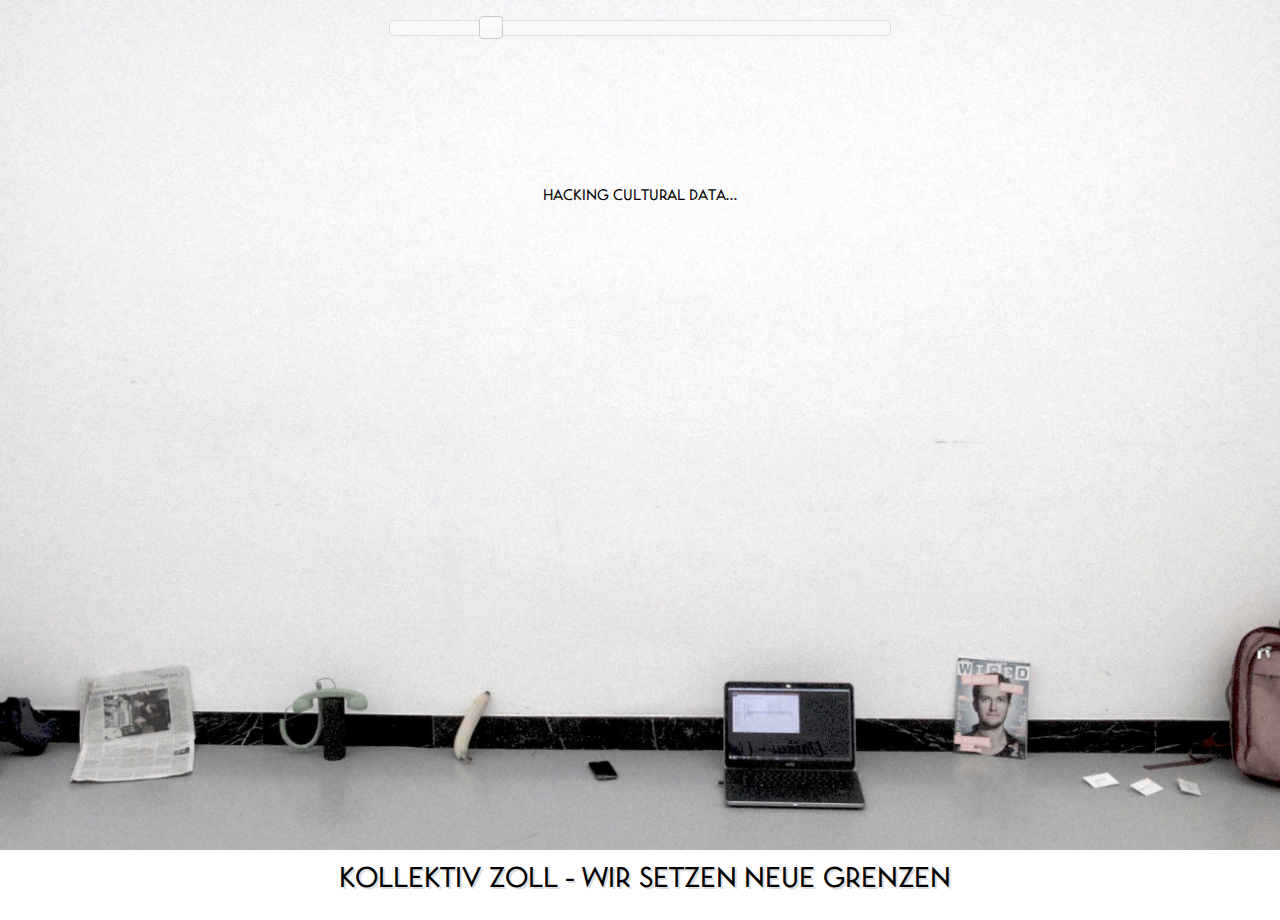
==== index.html @ 89f2d46f "changed image and added some props to CSS" ====
<!DOCTYPE HTML>
<html>
  <head>
    <style>
    	@font-face {
			font-family: zoll;
			src: url(station.ttf);
		}
    	
		* {
			font-family:zoll;
		}
		html, body
    {
        height: 100%;
    }
		body {
			margin: 0px;
			padding: 0px;
			background-image:url('images_done/wall_crop.jpg');
			background-size:cover;
			background-repeat:no-repeat;
			overflow:hidden;
			background-position: bottom;
		}
		
		#slider {
			width:500px;
			margin:0px auto;
			margin-top:20px;
		}
		
		#pattern {
			z-index:1;
			position:absolute;
			left:0px;
			top:0px;
		}
		
		#bgCanvas {
			z-index:2;
			position:absolute;
			left:0px;
			top:0px;
			box-shadow: 5px 5px 10px #888888;
		}
		
		#fgCanvas {
			z-index:3;
			position:absolute;
			left:0px;
			top:0px;
		}
		
		#fgCanvas2 {
			z-index:4;
			position:absolute;
			left:0px;
			top:0px;
		}
		
		#canvaswrapper {
			position:relative;
		}
		
		canvas {
			left: 50% !important;
			margin-left: -250px;
			margin-top: 50px;
			display:none;
		}
		
		.playButtonRiver{
			position:absolute;
			bottom: 5%;
			right:13%;
			width: 70px;
			height: 550px;

		}
		
		.playButtonMouse{
			position:absolute;
			bottom: 5%;
			right:29%;
			width: 70px;
			height: 550px;

		}
		
		.playButtonMic{
			position:absolute;
			bottom: 5%;
			right:41%;
			width: 70px;
			height: 550px;

		}
		
		.playButtonMoldau{
			position:absolute;
			bottom: 5%;
			right:65%;
			width: 70px;
			height: 550px;

		}
		
		.playButtonBirds{
			position:absolute;
			bottom: 5%;
			right:75%;
			width: 70px;
			height: 550px;
		}
		
		.footer {
			position:absolute;
			text-align:center;
			bottom:0px;
			width:100%;
			text-shadow: 2px 2px #ddd;
			background-color:white;
			padding:5px;
			padding-top:10px;
			z-index:10;
			font-size:30px;
		}
		
		#loading {
		  margin:0px auto;
		  text-align:center;
		  margin-top:150px;
		}
		
		
	
    </style>
    
	<link rel="stylesheet" href="js/jquery-ui-1.11.3.custom/jquery-ui.min.css">
  </head>
  <body>
  <div id="canvasWrapper">
	  <canvas id="pattern" class="canvas" width="500px" height="380px"></canvas>
  	<canvas id="bgCanvas" class="canvas" width="500px" height="380px"></canvas>
    <canvas id="fgCanvas" class="canvas" width="500px" height="380px"></canvas>
    <canvas id="fgCanvas2" class="canvas" width="500px" height="380px"></canvas>
  </div>
	<div id="slider"></div>
  
  <p id="loading">Loading...</p>
  
  <div class="playButtonRiver"></div>
  <div class="playButtonMouse"></div>
  <div class="playButtonMic"></div>
  <div class="playButtonMoldau"></div>
  <div class="playButtonBirds"></div>
  <div class="footer">Kollektiv Zoll - Wir setzen neue Grenzen</div>
  
  <div class="view" style="display:none;">
      <canvas id="waveform" height="100" width="960"></canvas>
  </div>
    <script type="text/javascript" src="js/jquery-ui-1.11.3.custom/external/jquery/jquery.js"></script>
    <script type="text/javascript" src="js/jquery-ui-1.11.3.custom/jquery-ui.min.js"></script>
        
	<script type="text/javascript" src="js/jquery-ui-1.11.3.custom/external/jquery/jquery.js"></script>
    <script type="text/javascript" src="js/jquery-ui-1.11.3.custom/jquery-ui.min.js"></script>
    
    <script src="infusion/js/Fluid.js"></script>
    <script src="infusion/js/FluidIoC.js"></script>
    <script src="infusion/js/DataBinding.js"></script>
    
	<script src="flock/flocking-core.js"></script>
	<script src="flock/flocking-scheduler.js"></script>
	<script src="flock/flocking-buffers.js"></script>
	<script src="flock/flocking-audiofile.js"></script>
	<script src="flock/flocking-audiofile-compatibility.js"></script>
	<script src="flock/flocking-webaudio.js"></script>
	<script src="flock/flocking-parser.js"></script>
	<script src="flock/flocking-ugens.js"></script>
	<script src="flock/flocking-gfx.js"></script>
	<script src="flock/flocking-ugens-browser.js"></script>
    
    <script type="text/javascript" src="imageLoader.js"></script>
    <script type="text/javascript" src="synthdef.js"></script>
    <script type="text/javascript" src="audioControll.js"></script>
	
    <script type="text/javascript">
	

		$(function() {	
		  
		  
      $('#loading').html('Hacking Cultural Data...');
      
			drawPattern();
			
      window.setTimeout(function(){
                $('#loading').html('Hacking Cultural Data...');
          		  drawImageToCanvas('fgCanvas','images_done/CH-NB/CH-NB_-_Zuerich,_Bahnhofstrasse_und_Rennweg_-_Eduard_Spelterini_-_EAD-WEHR-32023-A.tif.jpg.png',1,false);
          		  drawImageToCanvas('fgCanvas2','images_done/CH-NB/CH-NB_-_Zuerich,_Bahnhofstrasse_und_Rennweg_-_Eduard_Spelterini_-_EAD-WEHR-32023-A.tif.jpg_Floated_Layer.png',0.8,true);
      }, 500);
      
			$("#slider").slider({
			  max: 1,
			  step: 0.01,
			  value: 0.2
			});
			animate();
			
			playButtonView = demo.toggleButtonView(synthriver, ".playButtonRiver");
      playButtonView = demo.toggleButtonView(synthmouse, ".playButtonMouse");
      playButtonView = demo.toggleButtonView(synthmic, ".playButtonMic");
      playButtonView = demo.toggleButtonView(synthmoldau, ".playButtonMoldau");
      playButtonView = demo.toggleButtonView(synthbirds, ".playButtonBirds");
			
      window.setTimeout(function(){
        $('#loading').html('Systhesizing Moldau...');
			  synthmoldau.play();
      }, 1500);
		  });
		  
		  $( "#slider" ).on( "slide", function( event, ui ) {
		  	var value = 1 - $( "#slider" ).slider( "values", 0 );
		  	var value2 = $( "#slider" ).slider( "values", 0 );
		  	synthriver.input("player.speed", value2 * 2);
		  	drawImageToCanvas('fgCanvas2','images_done/CH-NB/CH-NB_-_Zuerich,_Bahnhofstrasse_und_Rennweg_-_Eduard_Spelterini_-_EAD-WEHR-32023-A.tif.jpg_Floated_Layer.png', value);
		  });
    </script>
    
    
  </body>
</html>
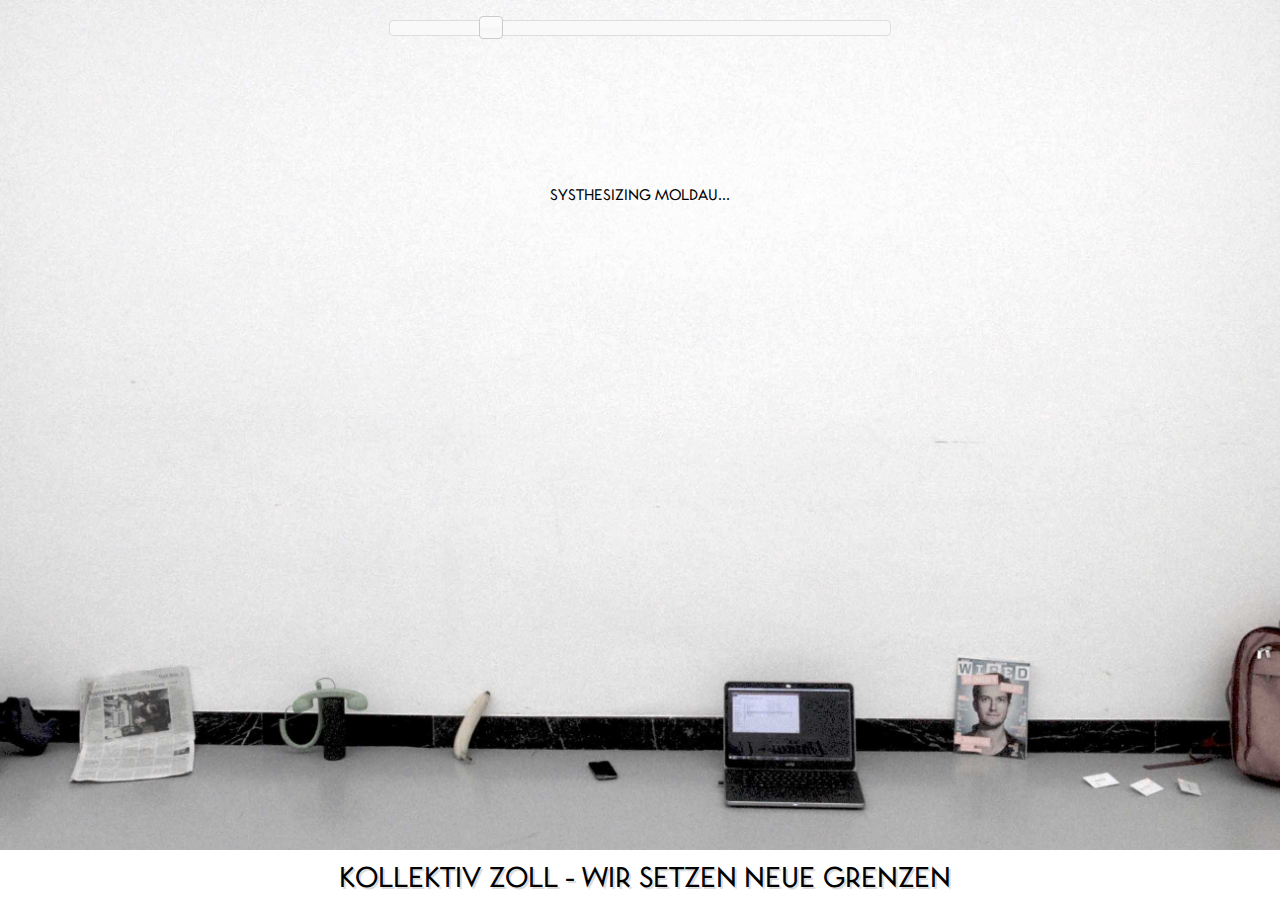
==== commit 1eae8716: "fill bg canvas with filecontent" ====
--- a/index.html
+++ b/index.html
@@ -193,12 +193,13 @@
 		  
       $('#loading').html('Hacking Cultural Data...');
       
-			drawPattern();
 			
       window.setTimeout(function(){
                 $('#loading').html('Hacking Cultural Data...');
           		  drawImageToCanvas('fgCanvas','images_done/CH-NB/CH-NB_-_Zuerich,_Bahnhofstrasse_und_Rennweg_-_Eduard_Spelterini_-_EAD-WEHR-32023-A.tif.jpg.png',1,false);
           		  drawImageToCanvas('fgCanvas2','images_done/CH-NB/CH-NB_-_Zuerich,_Bahnhofstrasse_und_Rennweg_-_Eduard_Spelterini_-_EAD-WEHR-32023-A.tif.jpg_Floated_Layer.png',0.8,true);
+          		  
+			drawPattern();
       }, 500);
       
 			$("#slider").slider({
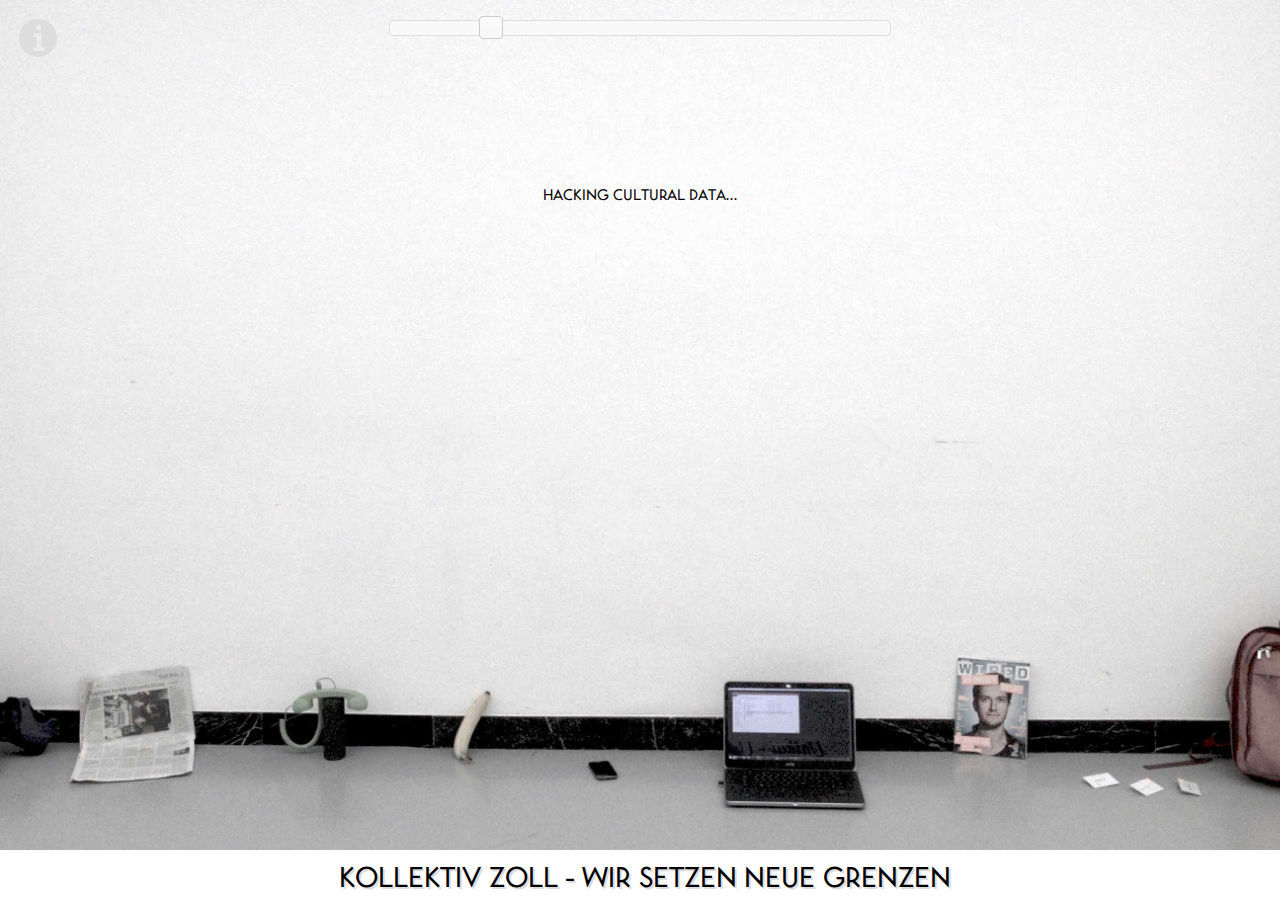
==== commit 4992c868: "added infobox" ====
--- a/index.html
+++ b/index.html
@@ -13,6 +13,7 @@
 		html, body
     {
         height: 100%;
+        margin:0px;
     }
 		body {
 			margin: 0px;
@@ -133,6 +134,25 @@
 		  margin-top:150px;
 		}
 		
+		.infoicon {
+		  position: absolute;
+		  top: 0px;
+		  left: 0px;
+		}
+		
+		#infoWindow {
+		  position:absolute;
+		  width:500px;
+		  z-index:100;
+		  left:50%;
+		  margin-left:-250px;
+		  background-color:white;
+		  padding:20px;
+		  border: 1px solid;
+		  border-radius: 10px;
+		  display:none;
+		  top:40px;
+		}
 		
 	
     </style>
@@ -149,6 +169,18 @@
 	<div id="slider"></div>
   
   <p id="loading">Loading...</p>
+  <svg class="infoicon" width="76px" height="76px">﻿<path fill="#ddd" fill-opacity="1" stroke-width="0.2" stroke-linejoin="round" d="M 38,19C 48.4934,19 57,27.5066 57,38C 57,48.4934 48.4934,57 38,57C 27.5066,57 19,48.4934 19,38C 19,27.5066 27.5066,19 38,19 Z M 33.25,33.25L 33.25,36.4167L 36.4166,36.4167L 36.4166,47.5L 33.25,47.5L 33.25,50.6667L 44.3333,50.6667L 44.3333,47.5L 41.1666,47.5L 41.1666,36.4167L 41.1666,33.25L 33.25,33.25 Z M 38.7917,25.3333C 37.48,25.3333 36.4167,26.3967 36.4167,27.7083C 36.4167,29.02 37.48,30.0833 38.7917,30.0833C 40.1033,30.0833 41.1667,29.02 41.1667,27.7083C 41.1667,26.3967 40.1033,25.3333 38.7917,25.3333 Z "></path></svg>
+  
+  <div id="infoWindow">
+    <h1>What am i looking at?</h1>
+    <p>You're looking at Images which where published under Creative Commons 
+    license by Swiss Government & Institutions, the collective Zoll wanted to raise 
+    awareness that we (the people deserve) Information gathered by public institutions.</p>
+    <p>In this Installation we removed the water from the Images and replaced it with the 
+    actual Raw Data of those Images, so what you're looking at is the pure essence of those digitalized Images</p>
+    <p>Free the Datastreams and let the Data flow</p>
+    Powered by <img  style="margin-bottom: -4px;" src="images_done/cc.png" width="20px"/>
+  </div>
   
   <div class="playButtonRiver"></div>
   <div class="playButtonMouse"></div>
@@ -193,13 +225,15 @@
 		  
       $('#loading').html('Hacking Cultural Data...');
       
+      $('.infoicon').click(function(){
+          $('#infoWindow').toggle('fast');
+      });
 			
       window.setTimeout(function(){
                 $('#loading').html('Hacking Cultural Data...');
           		  drawImageToCanvas('fgCanvas','images_done/CH-NB/CH-NB_-_Zuerich,_Bahnhofstrasse_und_Rennweg_-_Eduard_Spelterini_-_EAD-WEHR-32023-A.tif.jpg.png',1,false);
           		  drawImageToCanvas('fgCanvas2','images_done/CH-NB/CH-NB_-_Zuerich,_Bahnhofstrasse_und_Rennweg_-_Eduard_Spelterini_-_EAD-WEHR-32023-A.tif.jpg_Floated_Layer.png',0.8,true);
-          		  
-			drawPattern();
+          		  drawPattern();
       }, 500);
       
 			$("#slider").slider({
@@ -216,7 +250,7 @@
       playButtonView = demo.toggleButtonView(synthbirds, ".playButtonBirds");
 			
       window.setTimeout(function(){
-        $('#loading').html('Systhesizing Moldau...');
+        $('#loading').html('Synthesizing Moldau...');
 			  synthmoldau.play();
       }, 1500);
 		  });
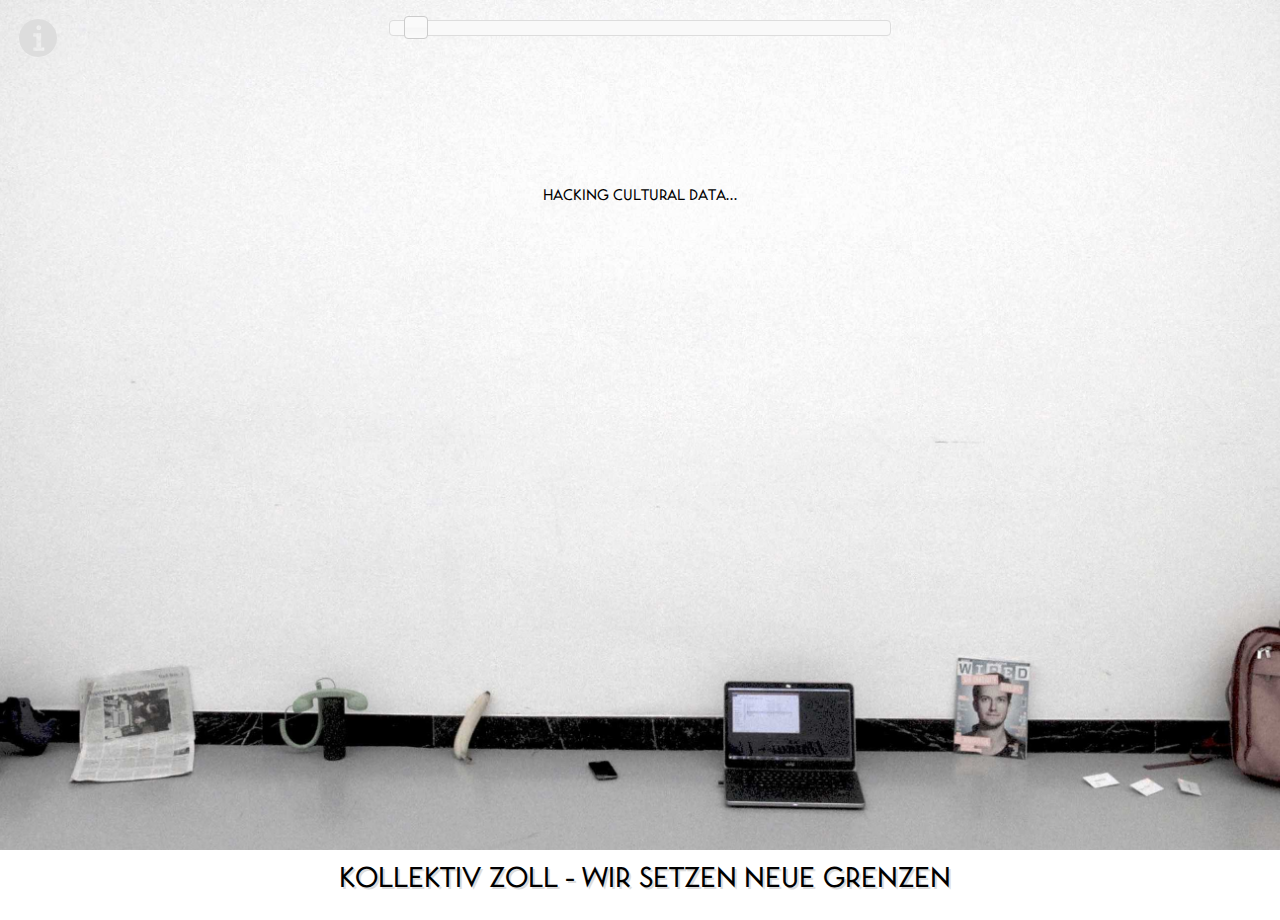
==== commit 1b914046: "Slider default position" ====
--- a/index.html
+++ b/index.html
@@ -1,6 +1,15 @@
 <!DOCTYPE HTML>
 <html>
   <head>
+  <title>ViiSoo - Kollektiv Zoll</title>
+  <meta name="keywords" content="opendata, open, data, kollektiv, zoll, water, flow, creativecommons, creative, commons">
+  <meta property="og:title" content="ViiSoo - Kollektiv Zoll">
+  <meta property="og:type" content="non_profit">
+  <meta property="og:url" content="http://foo.hagbart.ch">
+  <meta property="og:image" content="http://foo.hagbart.ch/images_done/wall_crop.jpg">
+  <meta property="og:site_name" content="ViiSoo - Kollektiv Zoll">
+  <meta property="og:description" content="This is an Installation created during 48 hours at the 1st Open Data Hackathon 2015, visualization of Data and Water">
+  <meta property="og:country-name" content="Switzerland">
     <style>
     	@font-face {
 			font-family: zoll;
@@ -173,9 +182,10 @@
   
   <div id="infoWindow">
     <h1>What am i looking at?</h1>
+    <p>This is an Installation created during 48 hours at the 1st Open Data Hackathon 2015</p>
     <p>You're looking at Images which where published under Creative Commons 
     license by Swiss Government & Institutions, the collective Zoll wanted to raise 
-    awareness that we (the people deserve) Information gathered by public institutions.</p>
+    awareness that we (the people) deserve Information gathered by public institutions.</p>
     <p>In this Installation we removed the water from the Images and replaced it with the 
     actual Raw Data of those Images, so what you're looking at is the pure essence of those digitalized Images</p>
     <p>Free the Datastreams and let the Data flow</p>
@@ -239,7 +249,7 @@
 			$("#slider").slider({
 			  max: 1,
 			  step: 0.01,
-			  value: 0.2
+			  value: 0.05
 			});
 			animate();
 			
